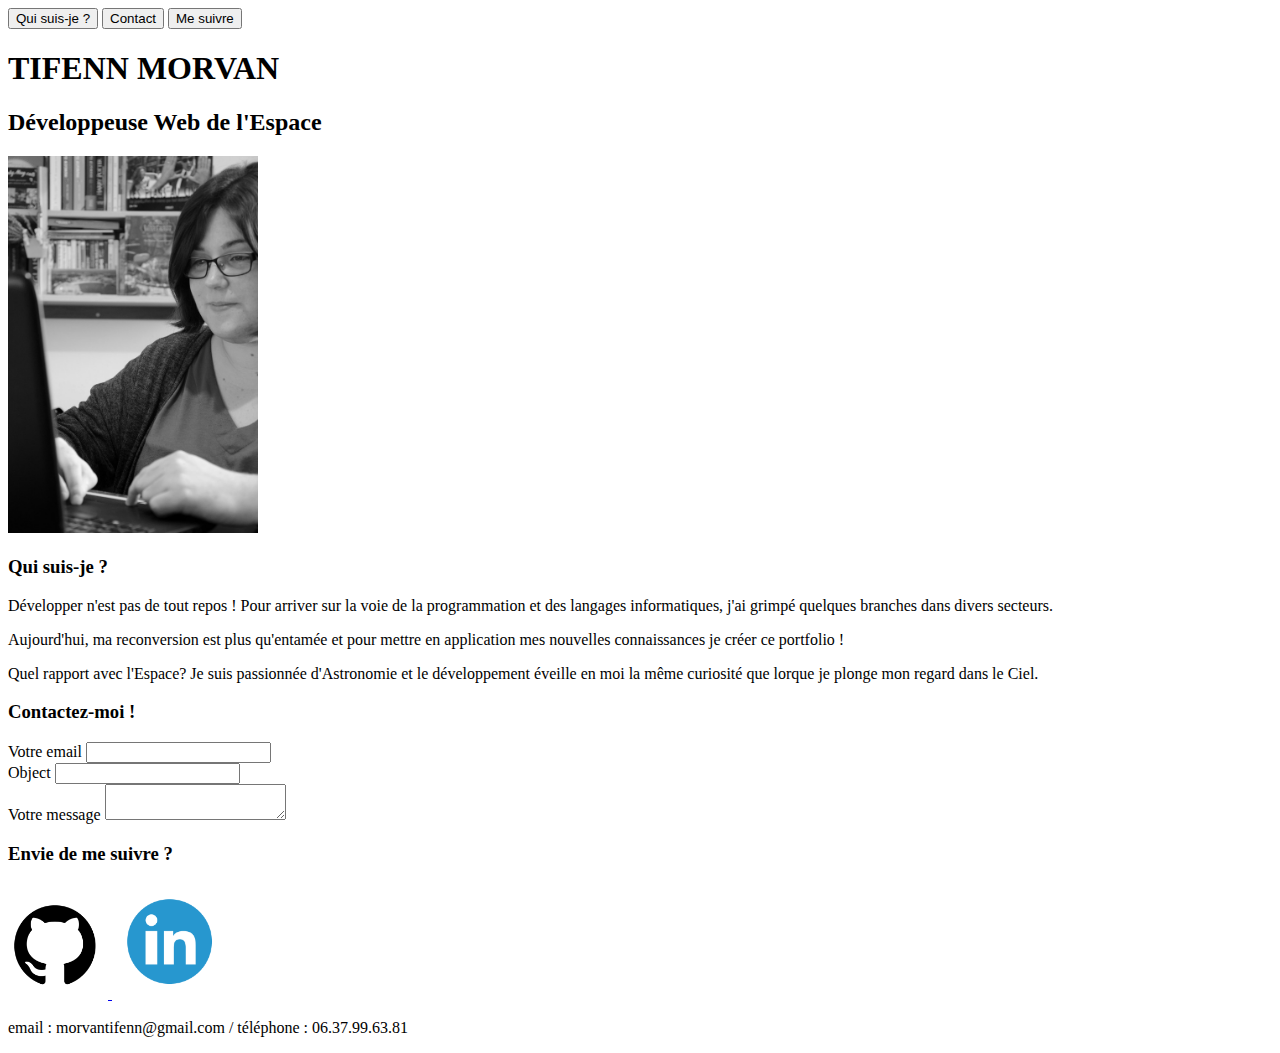
==== assets/html/index.html @ 6ccc4030 "squelette" ====
<!DOCTYPE html>
<html>
<head>
	<meta charset="utf-8">
	<link rel="stylesheet" type="text/css" href="../css/style.css">
	<title>Portfolio TM</title>
</head>
<body>

	<nav>
		<button>Qui suis-je ?</button>
		<button>Contact</button>
		<button>Me suivre</button>
	</nav>

	<header>
		<h1>TIFENN MORVAN</h1>
		<h2>Développeuse Web de l'Espace</h2>
	</header>

	<div>
		<img src="../img/profil.png" width="250">
	</div>

	<div>
		<h3>Qui suis-je ?</h3>
		<p>Développer n'est pas de tout repos ! Pour arriver sur la voie de la programmation et des langages informatiques, j'ai grimpé quelques branches dans divers secteurs.</p>
		<p>Aujourd'hui, ma reconversion est plus qu'entamée et pour mettre en application mes nouvelles connaissances je créer ce portfolio !</p>
		<p>Quel rapport avec l'Espace? Je suis passionnée d'Astronomie et le développement éveille en moi la même curiosité que lorque je plonge mon regard dans le Ciel.</p>
	</div>

	<div>
		<h3>Contactez-moi !</h3>
		<form>
			<div>
				<label for="expediteur">Votre email</label>
				<input type="text" name="expediteur">
			</div>	
			<div>
				<label for="object">Object</label>
				<input type="text" name="object">
			</div>
			<div>
				<label for="message">Votre message</label>
				<textarea name="message"></textarea>
			</div>
		</form>
	</div>

	<div>
		<h3>Envie de me suivre ?</h3>
		<div>
			<a href="https://github.com/Tyfend" target="_blank">
				<img src="../img/githubLogo.png" width="100" alt="Profil Github">
			</a>
			<a href="https://www.linkedin.com/in/tifenn-morvan-4a688514a/" target="_blank">
				<img src="../img/linkedinLogo.png" width="115" alt="Profil Linkedin">
			</a>
		</div>
	</div>

	<footer>
		<p>email : morvantifenn@gmail.com / téléphone : 06.37.99.63.81</p>
	</footer>

</body>	
</html>
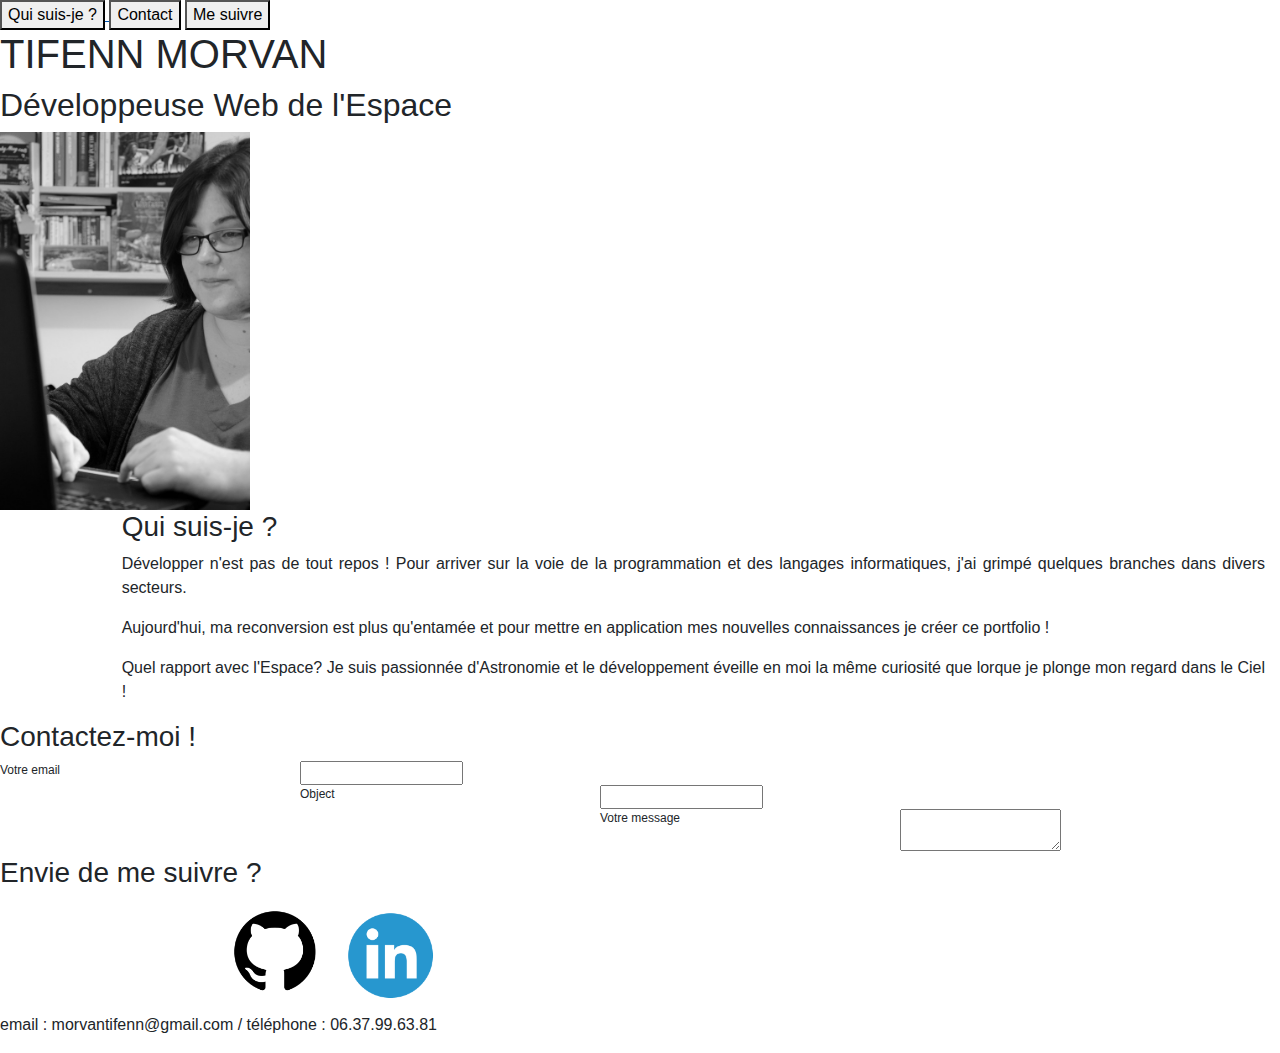
==== commit e0b8ddbc: "ajout bootstrap et css" ====
--- a/assets/html/index.html
+++ b/assets/html/index.html
@@ -4,16 +4,25 @@
 	<meta charset="utf-8">
 	<link rel="stylesheet" type="text/css" href="../css/style.css">
 	<title>Portfolio TM</title>
+	<link rel="stylesheet" type="text/css" href="https://stackpath.bootstrapcdn.com/bootstrap/4.3.1/css/bootstrap.min.css">
+	<meta name="viewport" content="width=device-width, initial-scale=1, shrink-to-fit=no">
+
 </head>
 <body>
 
-	<nav>
-		<button>Qui suis-je ?</button>
-		<button>Contact</button>
-		<button>Me suivre</button>
+	<nav id="menu">
+		<a href="#Qui">
+			<button>Qui suis-je ?</button>
+		</a>
+		<a href="#Contact">
+			<button>Contact</button>
+		</a>
+		<a href="#Suivre">
+			<button>Me suivre</button>
+		</a>
 	</nav>
 
-	<header>
+	<header id="header">
 		<h1>TIFENN MORVAN</h1>
 		<h2>Développeuse Web de l'Espace</h2>
 	</header>
@@ -22,16 +31,16 @@
 		<img src="../img/profil.png" width="250">
 	</div>
 
-	<div>
+	<div id="Qui" class="col-11 offset-1">
 		<h3>Qui suis-je ?</h3>
 		<p>Développer n'est pas de tout repos ! Pour arriver sur la voie de la programmation et des langages informatiques, j'ai grimpé quelques branches dans divers secteurs.</p>
 		<p>Aujourd'hui, ma reconversion est plus qu'entamée et pour mettre en application mes nouvelles connaissances je créer ce portfolio !</p>
-		<p>Quel rapport avec l'Espace? Je suis passionnée d'Astronomie et le développement éveille en moi la même curiosité que lorque je plonge mon regard dans le Ciel.</p>
+		<p>Quel rapport avec l'Espace? Je suis passionnée d'Astronomie et le développement éveille en moi la même curiosité que lorque je plonge mon regard dans le Ciel !</p>
 	</div>
 
-	<div>
+	<div id="Contact">
 		<h3>Contactez-moi !</h3>
-		<form>
+		<form id="formulaire">
 			<div>
 				<label for="expediteur">Votre email</label>
 				<input type="text" name="expediteur">
@@ -47,9 +56,9 @@
 		</form>
 	</div>
 
-	<div>
+	<div id="Suivre">
 		<h3>Envie de me suivre ?</h3>
-		<div>
+		<div class="col-12 offset-2">
 			<a href="https://github.com/Tyfend" target="_blank">
 				<img src="../img/githubLogo.png" width="100" alt="Profil Github">
 			</a>
--- a/assets/css/style.css
+++ b/assets/css/style.css
@@ -0,0 +1,38 @@
+#menu {
+	align-content: center;
+}
+
+button {
+
+}
+
+#header {
+	align-content: center;
+}
+
+h2 {
+	
+}
+
+#Qui {
+	text-align: justify;
+}
+
+#Contact {
+
+}
+
+label {
+	display: block;
+	width: 300px;
+	float: left;
+}
+
+#formulaire {
+	font-size: 12px;
+}
+
+#SUivre {
+	align-content: 
+}
+
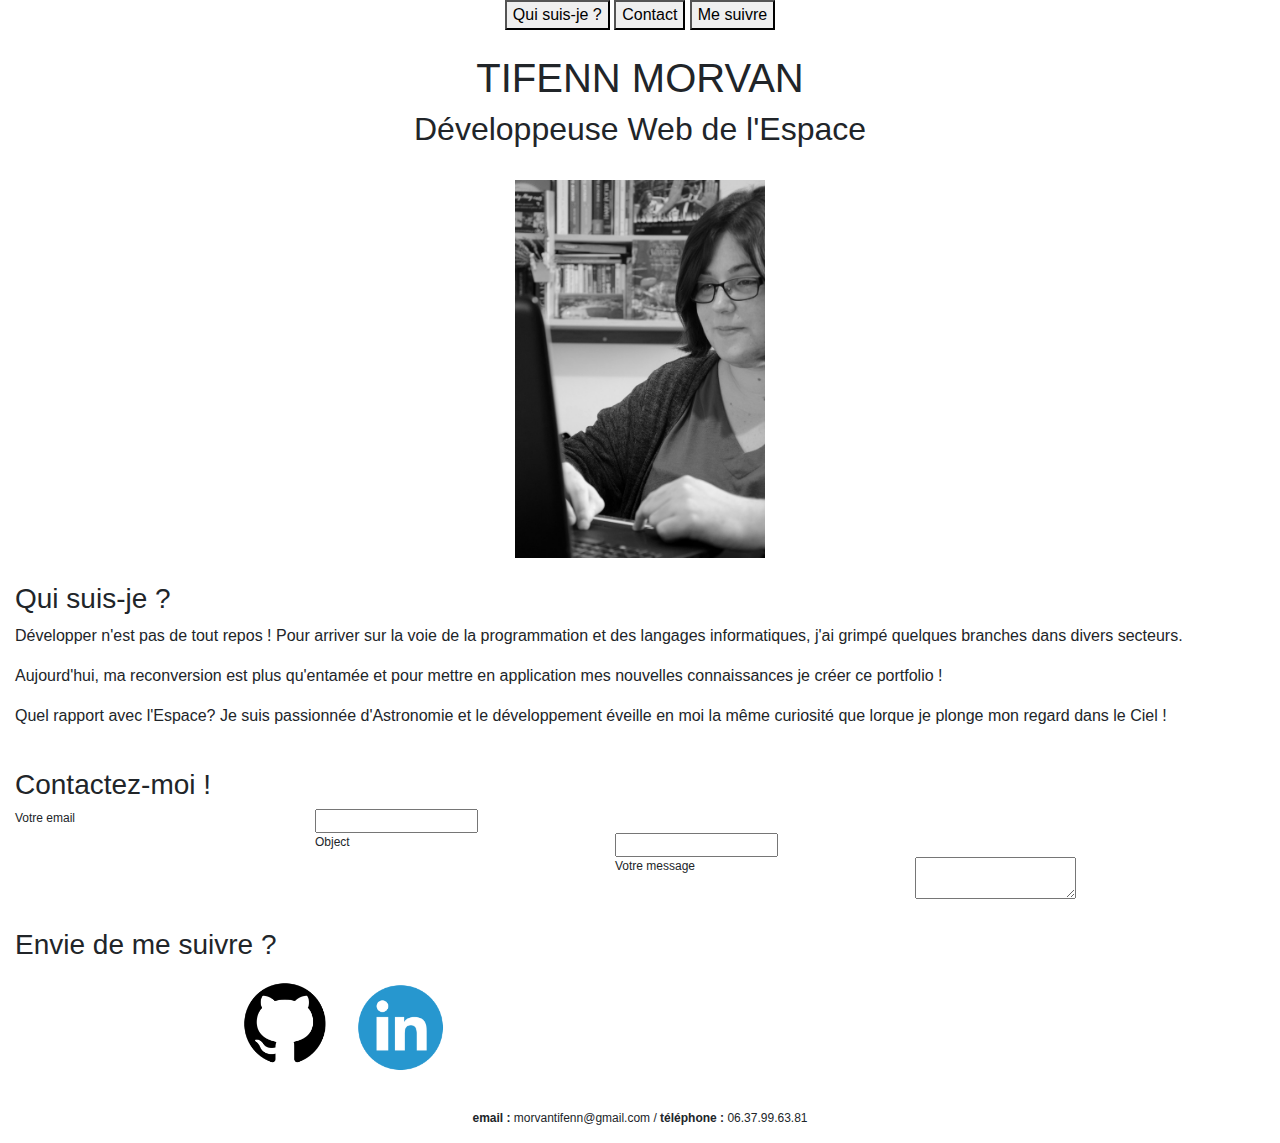
==== commit e1ccf389: "bootstrap" ====
--- a/assets/html/index.html
+++ b/assets/html/index.html
@@ -10,7 +10,7 @@
 </head>
 <body>
 
-	<nav id="menu">
+	<nav class="col-10 text-center offset-1">
 		<a href="#Qui">
 			<button>Qui suis-je ?</button>
 		</a>
@@ -22,23 +22,31 @@
 		</a>
 	</nav>
 
-	<header id="header">
+	<br/>
+
+	<header class="text-center">
 		<h1>TIFENN MORVAN</h1>
 		<h2>Développeuse Web de l'Espace</h2>
 	</header>
 
-	<div>
+	<br/>
+
+	<div class="text-center">
 		<img src="../img/profil.png" width="250">
 	</div>
 
-	<div id="Qui" class="col-11 offset-1">
+	<br/>
+
+	<div id="Qui" class="col-12">
 		<h3>Qui suis-je ?</h3>
 		<p>Développer n'est pas de tout repos ! Pour arriver sur la voie de la programmation et des langages informatiques, j'ai grimpé quelques branches dans divers secteurs.</p>
 		<p>Aujourd'hui, ma reconversion est plus qu'entamée et pour mettre en application mes nouvelles connaissances je créer ce portfolio !</p>
 		<p>Quel rapport avec l'Espace? Je suis passionnée d'Astronomie et le développement éveille en moi la même curiosité que lorque je plonge mon regard dans le Ciel !</p>
 	</div>
 
-	<div id="Contact">
+	<br/>
+
+	<div id="Contact" class="col-12">
 		<h3>Contactez-moi !</h3>
 		<form id="formulaire">
 			<div>
@@ -56,7 +64,9 @@
 		</form>
 	</div>
 
-	<div id="Suivre">
+	<br/>
+
+	<div id="Suivre" class="col-12">
 		<h3>Envie de me suivre ?</h3>
 		<div class="col-12 offset-2">
 			<a href="https://github.com/Tyfend" target="_blank">
@@ -68,8 +78,10 @@
 		</div>
 	</div>
 
-	<footer>
-		<p>email : morvantifenn@gmail.com / téléphone : 06.37.99.63.81</p>
+	<br/>
+
+	<footer id="footer" class="col-12 text-center">
+		<p><strong>email :</strong> morvantifenn@gmail.com / <strong>téléphone :</strong> 06.37.99.63.81</p>
 	</footer>
 
 </body>	
--- a/assets/css/style.css
+++ b/assets/css/style.css
@@ -1,26 +1,9 @@
-#menu {
-	align-content: center;
-}
 
-button {
-
-}
-
-#header {
-	align-content: center;
-}
-
-h2 {
-	
-}
 
 #Qui {
 	text-align: justify;
 }
 
-#Contact {
-
-}
 
 label {
 	display: block;
@@ -32,7 +15,6 @@
 	font-size: 12px;
 }
 
-#SUivre {
-	align-content: 
-}
-
+#footer {
+	font-size: 12px;
+}